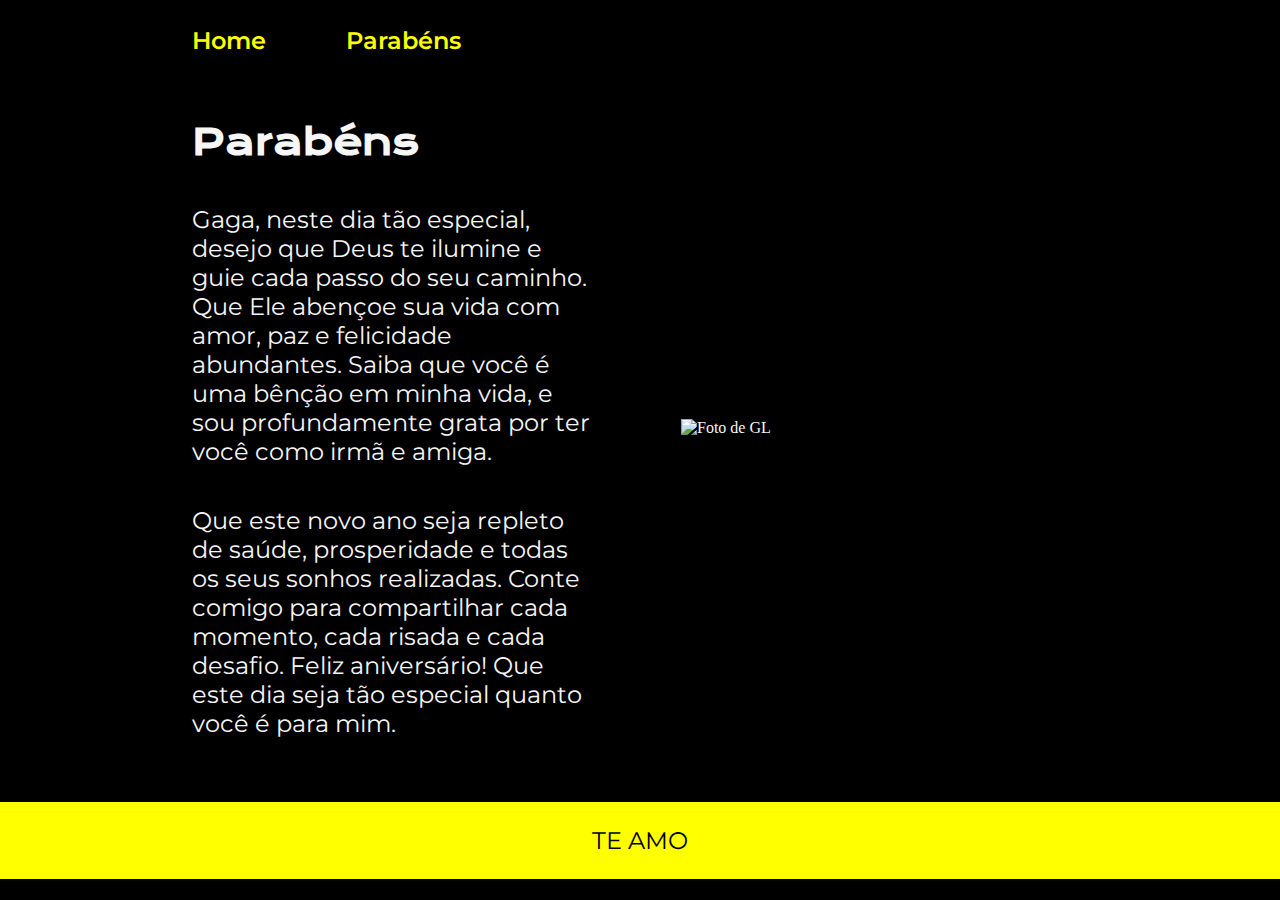
==== about.html @ 20280b07 "Add files via upload" ====
<!DOCTYPE html>
<html lang="pt-br">

<head>
    <meta charset="UTF-8">
    <meta http-equiv="X-UA-Compatible" content="IE=edge">
    <meta name="viewport" content="width=device-width, initial-scale=1.0">
    <title>Parabéns</title>
    <link rel="stylesheet" href="./styles/style.css">
</head>

<body>
    <header class="cabecalho">
        <nav class="cabecalho__menu">
            <a class="cabecalho__menu__link" href="index.html">Home</a>
            <a class="cabecalho__menu__link" href="about.html">Parabéns</a>
        </nav>
    </header>

    <main class="apresentacao">
        <section class="apresentacao__conteudo">
            <h1 class="apresentacao__conteudo__titulo">Parabéns</h1>
            <p class="apresentacao__conteudo__texto">Gaga, neste dia tão especial, desejo que Deus te ilumine e guie cada passo do seu caminho. Que Ele abençoe sua vida com amor, paz e felicidade abundantes. 
            Saiba que você é uma bênção em minha vida, e sou profundamente grata por ter você como irmã e amiga. 
            </p>
            <p class="apresentacao__conteudo__texto">Que este novo ano seja repleto de saúde, prosperidade e todas os seus sonhos realizadas. Conte comigo para compartilhar cada momento, cada risada e cada desafio. 
            Feliz aniversário! Que este dia seja tão especial quanto você é para mim.</p>
        </section>
        <img class="apresentacao__imagem" src="./assets/imagem.png" alt="Foto de GL">
    </main>

    <footer class="rodape">
        <p>TE AMO</p>
    </footer>
</body>

</html>
---- styles/style.css ----
@import url('https://fonts.googleapis.com/css2?family=Krona+One&family=Montserrat:wght@400;600&display=swap');

:root {
    --cor-primaria: #000000;
    --cor-secundaria: #F6F6F6;
    --cor-terciaria: #FFFF00;
    --cor-hover: #272727;

    --fonte-primaria: 'Krona One', sans-serif;
    --fonte-secundaria: 'Montserrat', sans-serif;
}
*{
    margin: 0;
    padding: 0;
}

body{
    box-sizing: border-box;
    background-color: var(--cor-primaria);
    color: var(--cor-secundaria);
}

.cabecalho{
    padding: 2% 0% 0% 15%;
}
.cabecalho__menu{
    display: flex;
    gap: 80px;
}
.cabecalho__menu__link{
    font-family: var(--fonte-secundaria);
    font-size: 1.5rem;
    font-weight: 600;
    color: var(--cor-terciaria);
    text-decoration: none;
}
.apresentacao{
    padding: 5% 15%;
    display: flex;
    align-items: center;
    justify-content: space-between;
    gap: 82px;
}
.apresentacao__conteudo{
    width: 50%;
    display: flex;
    flex-direction: column;
    gap: 40px;
}

.apresentacao__conteudo__titulo{
    font-size: 2.25rem;
    font-family: var(--fonte-primaria);
}
.titulo-destaque{
    color: var(--cor-terciaria);
}
.apresentacao__conteudo__texto{
    font-size: 1.5rem;
    font-family: var(--fonte-secundaria);
}

.apresentacao__links{
    display: flex;
    flex-direction: column;
    justify-content: space-between;
    align-items: center;
    gap: 32px;
}
.apresentacao__links__subtitulo{
    font-family: var(--fonte-primaria);
    font-weight: 400;
    font-size: 1.5rem;
}
.apresentacao__links__navegacao{
    display: flex;
    justify-content: center;
    gap: 16px;
    border: 2px solid var(--cor-terciaria);
    width: 50%;
    text-align: center;
    border-radius: 8px;
    font-size: 1.5rem;
    font-weight: 600;
    padding: 21.5px 0;
    text-decoration: none;
    color: var(--cor-secundaria);
    font-family: var(--fonte-secundaria);
}
.apresentacao__links__navegacao:hover{
    background-color: var(--cor-hover);
}
.apresentacao__imagem{
    width: 50%;
}
.rodape{
    color: var(--cor-primaria);
    background-color: var(--cor-terciaria);
    padding: 24px;
    text-align: center;
    font-family: var(--fonte-secundaria);
    font-size: 1.5rem;
    font-weight: 400;
}

@media (max-width: 1200px) {
    .cabecalho{
         padding: 10%;  
    }
    .cabecalho__menu{
        justify-content: center;
    }
    .apresentacao{
        flex-direction: column-reverse;
        padding: 5%;
    }
    .apresentacao__conteudo{
        width: auto;
    }
}
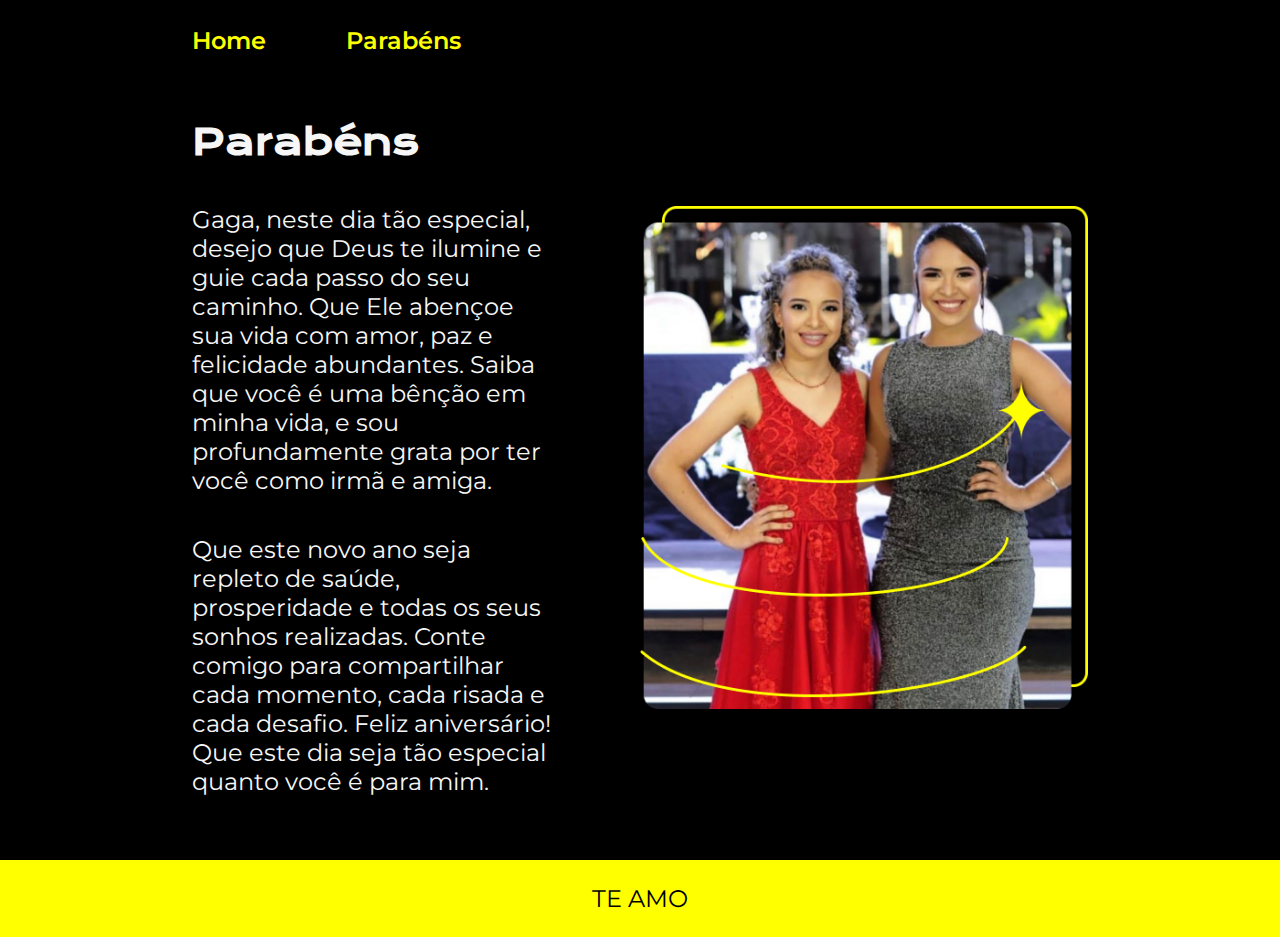
==== commit 39b608a3: "Add files via upload" ====
--- a/about.html
+++ b/about.html
@@ -26,7 +26,7 @@
             <p class="apresentacao__conteudo__texto">Que este novo ano seja repleto de saúde, prosperidade e todas os seus sonhos realizadas. Conte comigo para compartilhar cada momento, cada risada e cada desafio. 
             Feliz aniversário! Que este dia seja tão especial quanto você é para mim.</p>
         </section>
-        <img class="apresentacao__imagem" src="./assets/imagem.png" alt="Foto de GL">
+        <img class="apresentacao__imagem" src="./assets/Imagem.png" alt="Foto de GL">
     </main>
 
     <footer class="rodape">
